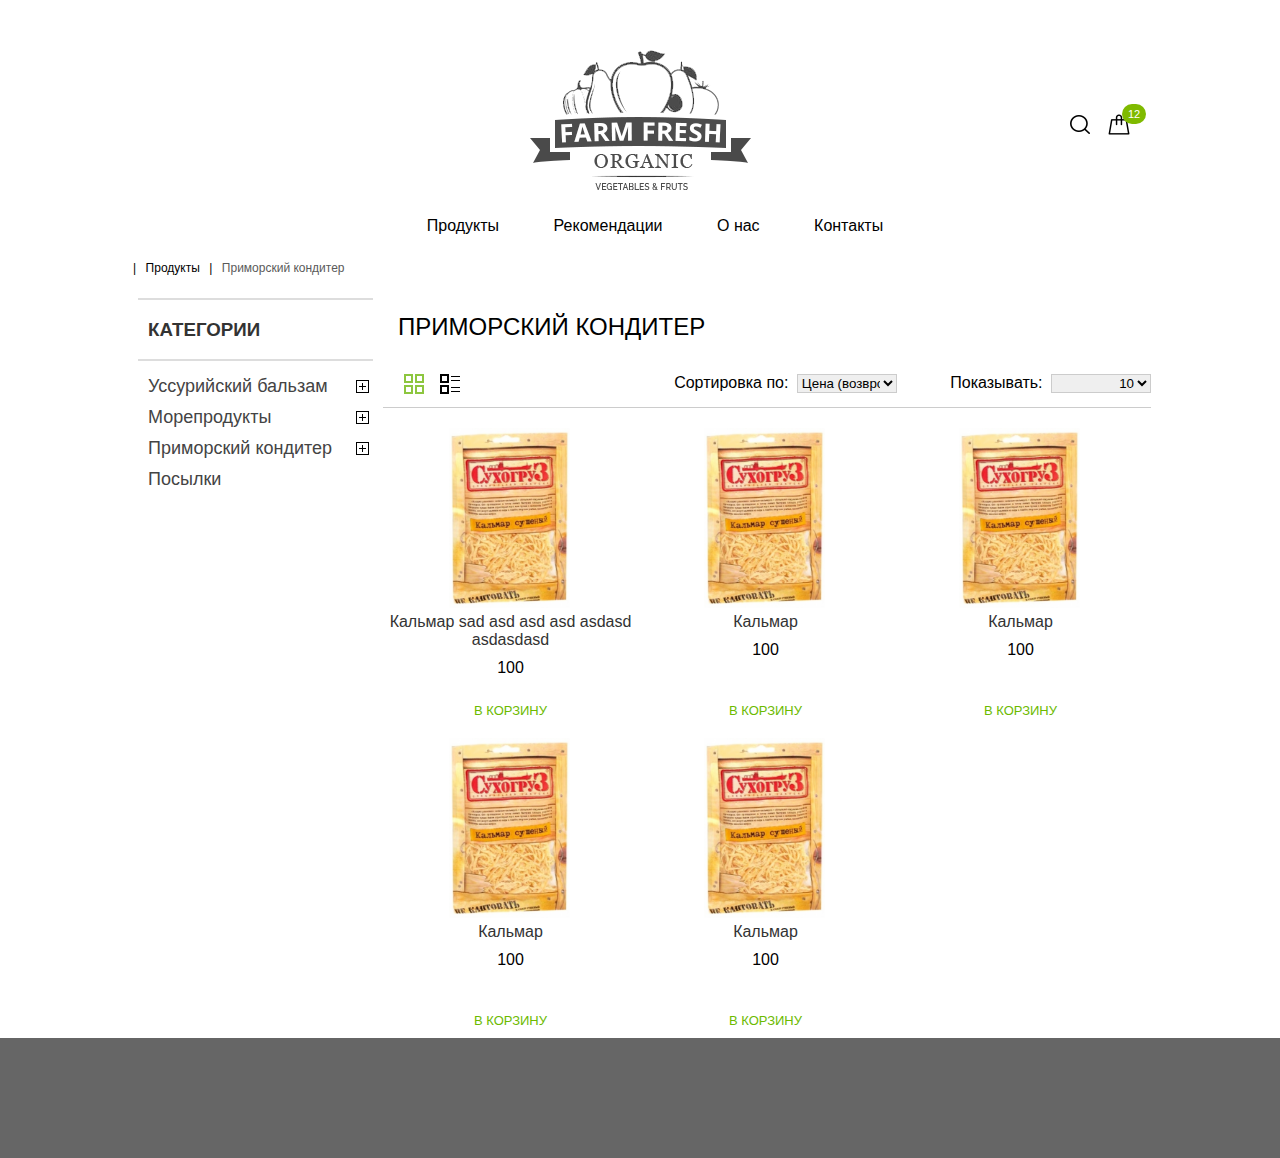
==== products.html @ 1d61df52 "products.html" ====
<!DOCTYPE html>
<html lang="en">
<head>
    <meta charset="UTF-8">
    <meta name="viewport" content="width=device-width, initial-scale=1.0">
    <meta http-equiv="X-UA-Compatible" content="ie=edge">
    <title>Document</title>
    <link rel="stylesheet" href="https://use.fontawesome.com/releases/v5.5.0/css/all.css" integrity="sha384-B4dIYHKNBt8Bc12p+WXckhzcICo0wtJAoU8YZTY5qE0Id1GSseTk6S+L3BlXeVIU" crossorigin="anonymous">
    <link rel="stylesheet" href="css/main.css" />
    <link rel="stylesheet" href="css/mobile.css" />
    <link rel="stylesheet" href="css/slider.css" />
    <link rel="stylesheet" href="css/hidden-fast-view.css">
    <script src="js/jquery.js"></script>
    <script src='js/ui.actions.js'></script>
    <script src='js/mobile.js'></script>
    <script src="js/slider.js"></script>
    <script src='js/catogorys.list.js'></script>
    <script src="js/change.view.style.js"></script>
    <script src="js/fast.product.view.js"></script>
    <script src="js/main.js"></script>
</head>
<body>
    <div id='hidden-fast-view'>
        <div id='product-info-wrapper'>
            <div class="top">
                <a id='close-hidden-fast-view'><i class="fas fa-times"></i></a>
            </div>
        </div>
    </div>
    <div class="container">
        <div class="row header">
            <div class="logo">
                <a href="#">
                    <img src='imgs/logo.jpg'/>
                </a>
            </div>
            <div class="top-btns">
                <ul>
                    <li>
                        <a href='#' id='open-search-btn' class='search-btn'></a>
                    </li>
                    <li>
                        <a href="#" class='card-btn'><b>12</b></a>
                    </li>
                </ul>

                <div id='search-form'>
                    <form>
                        <input  type='text'/>
                        <button id='search-submit-btn' title='поиск'></button>
                    </form>
                </div>
            </div>
        </div>
        <div class="row" id='top-menu'>
            <!--NAVBAR-->
            <div class='toggle-btn menu-toggle-btn' data-toggle='0'>

            </div>
            <nav id='top-menu'>
                <ul>
                    <li>
                        <a href="#" data-toggle='0' class='dropdown-link'>
                            Продукты
                        </a>
                        <ul>
                            <li><a href='products.html'>Алкоголь</a></li>
                            <li><a href='products.html'>Конфеты</a></li>
                            <li><a href='products.html'>Шоколад</a></li>
                            <li><a href='products.html'>Морепродукты</a></li>
                        </ul>
                    </li>
                    <li>
                        <a href="#">Рекомендации</a>
                    </li>
                    <li>
                        <a href="#">О нас</a>
                    </li>
                    <li>
                        <a href="#">Контакты</a>
                    </li>
                </ul>
            </nav>

            <!--NAVBAR-->
        </div>
        
    </div>
    <div class="row" id="top-static-menu">
        <!--NAVBAR-->
        <div class='toggle-btn menu-toggle-btn' data-toggle='0'></div>

        <nav>
            <ul>
                <li>
                    <a data-toggle='0' class='dropdown-link'>
                        Продукты
                    </a>
                    <ul>
                        <li><a href='products.html'>Алкоголь</a></li>
                        <li><a href='products.html'>Конфеты</a></li>
                        <li><a href='products.html'>Шоколад</a></li>
                        <li><a href='products.html'>Морепродукты</a></li>
                    </ul>
                </li>
                <li>
                    <a href="#">Рекомендации</a>
                </li>
                <li>
                    <a href="#">О нас</a>
                </li>
                <li>
                    <a href="#">Контакты</a>
                </li>
            </ul>
        </nav>
        <!--NAVBAR-->
    </div>

    <div class="container bg-lg">
        <div class="row">
            <div class="breadcrumbs">
                <ul>
                    <li><a href='index.html' title='на главную'><i class='fa fa-home'></i></a></li>
                    <li>|</li>
                    <li><a href='#'>Продукты</a></li>
                    <li>|</li>
                    <li><a href='#' class='active'>Приморский кондитер</a></li>
                </ul>
            </div>
        </div>
        <div class="row">
            <!--DESKTOP CATEGORYS-->
            <div class="col-lg-3 hidden-sm col-categorys">
                <div class="box-header">
                    <h3>
                        Категории
                    </h3>
                </div>
                <div class="box-list">
                    <ul class='root-list'>
                        <li>
                            <a href="#" class='dropdown-content'>Уссурийский бальзам<i class='dropdown-list-btn'></i></a>
                            <ul>
                                <li>
                                    <a href="#">Крепкий алкоголь</a>
                                </li>
                                <li>
                                    <a href="#">Слабый алкоголь</a>
                                </li>
                            </ul>
                        </li>
                        <li >
                            <a href="#" class='dropdown-content'>Морепродукты<i class='dropdown-list-btn'></i></a>
                            <ul>
                                <li>
                                    <a href="#">Кальмар</a>
                                </li>
                                <li>
                                    <a href="#">Морская капуста</a>
                                </li>
                            </ul>
                        </li>
                        <li>
                            <a href="#" class='dropdown-content'>Приморский кондитер<i class='dropdown-list-btn'></i></a>
                            <ul>
                                <li><a href="#">Конфеты</a></li>
                                <li><a href="#">Шоколад</a></li>
                            </ul>
                        </li>
                        <li><a href="#">Посылки</a></li>
                    </ul>
                </div>
            </div>
            <!--DESKTOP CATEGORYS-->

            <div class='col-lg-9 col-sm-12 products-content'>
                <!--ORDERS AND VIEW BTNS-->
                <div class="page-title">
                    <h2>Приморский кондитер</h2>
                </div>
                <div class="filter-and-view-options">
                    <div class="view-btns hidden-sm">
                        <ul>
                            <li>
                                <div class="btn btn-grid btn-active"></div>
                            </li>
                            <li>
                                <div class="btn btn-list"></div>
                            </li>
                        </ul>
                    </div>
                    <div class="order-page-btns">
                        <span>Сортировка по: </span>
                        <select>
                            <option>Цена (возвростание)</option>
                            <option>Цена (убывание)</option>
                        </select>
                        <span class='invisible'>#####</span>
                        <span>Показывать: </span>
                        <select name="per-on-page" id="per-on-page">
                            <option value="10">10</option>
                            <option value="15">15</option>
                            <option value="30">30</option>
                        </select>
                    </div>
                </div>
                <!--ORDERS AND VIEW BTNS-->

            <div class="line"></div>

            <!--PRODUCST LIST-->
            <div class='product-item col-lg-3 col-sm-12'>
                <div class="product-content">
                    <div class='product-image' style="background-image: url('imgs/test-products/1.png')">
                        <div class="hidden-block">
                            <ul>
                                <li>
                                    <a data-product-id='1' class='quick-view-btn' title='быстрый просмотр'></a>
                                </li>
                                <li>
                                    <a class='add-to-basket-btn' title='добавить в корзину'></a>
                                </li>
                            </ul>
                        </div>
                    </div>
                    <div class="product-title">
                        <a href="#" title='Кальмар'>
                            <h4>Кальмар sad asd asd asd asdasd asdasdasd</h4>
                        </a>
                    </div>
                    <div class="product-shor-description">
                            Lorem Ipsum - это текст-"рыба", часто используемый в печати и вэб-дизайне. 
                            Lorem Ipsum является стандартной "рыбой" для текстов на латинице с начала 
                            XVI века. В то время некий безымянный печатник создал большую коллекцию 
                            размеров и форм шрифтов, используя Lore
                    </div>
                    <div class="product-price">
                        100<i class="fas fa-ruble-sign"></i>
                    </div>
                    <div class="btn-add-to-card">
                        <div class="btn">В корзину</div>
                    </div>
                    <div class="btn-more-information">
                        <a href="#">Подробнее</a>
                    </div>
                </div>
            </div>
            <div class='product-item col-lg-3 col-sm-12'>
                <div class="product-content">
                    <div class='product-image' style="background-image: url('imgs/test-products/1.png')">
                        <div class="hidden-block"><ul>
                                <li>
                                    <a data-product-id='1' class='quick-view-btn' title='быстрый просмотр'></a>
                                </li>
                                <li>
                                    <a class='add-to-basket-btn' title='добавить в корзину'></a>
                                </li>
                            </ul>
                        </div>
                    </div>
                    <div class="product-title">
                        <a href="#" title='Кальмар'>
                            <h4>Кальмар</h4>
                        </a>
                    </div>
                    <div class="product-price">
                        100<i class="fas fa-ruble-sign"></i>
                    </div>

                    <div class="btn-add-to-card">
                        <div class="btn">В корзину</div>
                    </div>
                </div>
            </div>
            <div class='product-item col-lg-3 col-sm-12'>
                <div class="product-content">
                    <div class='product-image' style="background-image: url('imgs/test-products/1.png')">
                        <div class="hidden-block"><ul>
                                <li>
                                    <a data-product-id='1' class='quick-view-btn' title='быстрый просмотр'></a>
                                </li>
                                <li>
                                    <a class='add-to-basket-btn' title='добавить в корзину'></a>
                                </li>
                            </ul>
                        </div>
                    </div>
                    <div class="product-title">
                        <a href="#" title='Кальмар'>
                            <h4>Кальмар</h4>
                        </a>
                    </div>
                    <div class="product-price">
                        100<i class="fas fa-ruble-sign"></i>
                    </div>

                    <div class="btn-add-to-card">
                        <div class="btn">В корзину</div>
                    </div>
                </div>
            </div>
            <div class='product-item col-lg-3 col-sm-12'>
                <div class="product-content">
                    <div class='product-image' style="background-image: url('imgs/test-products/1.png')">
                        <div class="hidden-block"><ul>
                                <li>
                                    <a data-product-id='1' class='quick-view-btn' title='быстрый просмотр'></a>
                                </li>
                                <li>
                                    <a class='add-to-basket-btn' title='добавить в корзину'></a>
                                </li>
                            </ul>
                        </div>
                    </div>
                    <div class="product-title">
                        <a href="#" title='Кальмар'>
                            <h4>Кальмар</h4>
                        </a>
                    </div>
                    <div class="product-price">
                        100<i class="fas fa-ruble-sign"></i>
                    </div>

                    <div class="btn-add-to-card">
                        <div class="btn">В корзину</div>
                    </div>
                </div>
            </div>
            <div class='product-item col-lg-3 col-sm-12'>
                <div class="product-content">
                    <div class='product-image' style="background-image: url('imgs/test-products/1.png')">
                        <div class="hidden-block"><ul>
                                <li>
                                    <a data-product-id='1' class='quick-view-btn' title='быстрый просмотр'></a>
                                </li>
                                <li>
                                    <a class='add-to-basket-btn' title='добавить в корзину'></a>
                                </li>
                            </ul>
                        </div>
                    </div>
                    <div class="product-title">
                        <a href="#" title='Кальмар'>
                            <h4>Кальмар</h4>
                        </a>
                    </div>
                    <div class="product-price">
                        100<i class="fas fa-ruble-sign"></i>
                    </div>

                    <div class="btn-add-to-card">
                        <div class="btn">В корзину</div>
                    </div>
                </div>
            </div>
            
                <!--PRODUCTS LIST-->

            </div>
            
    </div>

        <!--MOBILE CATEGORYS-->
    <div class="row hidden-lg">
        <div class="col-sm-12 mobile-categorys">
            <div class="box-header">
                <h3>
                    Категории
                    <i class='fa fa-angle-down'></i>
                </h3>
            </div>
            <div class="box-list">
                <ul class='root-list'>
                    <li>
                        <a href="#" class='dropdown-content'>Уссурийский бальзам<i class='dropdown-list-btn'></i></a>
                        <ul>
                            <li>
                                <a href="#">Крепкий алкоголь</a>
                            </li>
                            <li>
                                <a href="#">Слабый алкоголь</a>
                            </li>
                        </ul>
                    </li>
                    <li >
                        <a href="#" class='dropdown-content'>Морепродукты<i class='dropdown-list-btn'></i></a>
                        <ul>
                            <li>
                                <a href="#">Кальмар</a>
                            </li>
                            <li>
                                <a href="#">Морская капуста</a>
                            </li>
                        </ul>
                    </li>
                    <li>
                        <a href="#" class='dropdown-content'>Приморский кондитер<i class='dropdown-list-btn'></i></a>
                        <ul>
                            <li><a href="#">Конфеты</a></li>
                            <li><a href="#">Шоколад</a></li>
                        </ul>
                    </li>
                    <li><a href="#">Посылки</a></li>
                </ul>
            </div>
        </div>
    </div>
        <!--MOBILE CATEGORYS-->
</div>
<div class="container bg-footer" id='footer'>
        <div class="row">

        </div>
    </div>
</body>
</html>
---- css/main.css ----
/**CUSTOM**/
body,html {
    padding: 0;
    margin: 0;
    font-family: 'Franklin Gothic Medium', 'Arial Narrow', Arial, sans-serif
}

a {
    cursor: pointer !important;
}

.content {
    min-height: 1200px;
}

.header {
    min-height: 120px;
}

.top-btns ul{
    padding: 0px;
    margin: 0px;
}

.top-btns ul li {
    padding: 0px;
    margin: 0px;
    display: inline-block;
    margin-left: 10px;
}

.top-btns ul li a{
    display: block;
    width: 25px;
    height: 25px;
    padding: 0px;
    border: 0px;
    cursor: pointer;
    position: relative;
    float: right;
}

.top-btns{
    float: right;
    padding-right: 20px;
    position: relative;
    text-align: right;
    width: 100px;
}

.logo{
    position: relative;
}

.search-btn {
    background: url('../imgs/nav-icon.png') no-repeat ;
    background-position-y: -93px;
    transition: background-position linear 200ms;
}

.search-btn:hover {
    background-position-y: -142px;
}

.card-btn{
    background: url('../imgs/nav-icon.png') no-repeat;
    background-position-y: -281px;
    transition: background-position linear 200ms;
    top: 0px;
    z-index: 8;
}

.card-btn:hover{
    background-position-y: -345px;
}

.card-btn b {
    color: #fff;
    display: block;
    padding: 4px 6px 4px 6px;
    border-radius: 20px;
    font-weight: normal;
    font-size: 11px;
    background: #7fba00;
    position: absolute;
    top: -10px;
    left: 15px;
}

#search-form {
    background: #999;
    padding: 10px;
    border-radius: 10px;
    height: 35px;
    display: none;
    padding-bottom: 0px;
}

.top-slider {
    min-height: 200px;
    background: #EEE;
}


.footer{
    height: 200px;
    background: #EEE;
    color: #333;
}

#search-form input[type='text']{
    color: #fff;
    background: #999;
    outline: none;
    border: 0px;
    float: left;
    font-size: 18px;
    margin: 0px;
}

#search-form button {
    background: #999;
    border: none;
    border-left: 1px solid #fff;
    height: 28px;
    outline: none;
    margin: 0px;
    background: url('../imgs/nav-icon.png') no-repeat;
    background-position-y: -396px;
    background-position-x: center;
    cursor: pointer;
}

#search-form button:hover {
    background-position-y: -142px;
}
#top-menu {
    background: rgba(255, 255, 255, 0.5);
}

#top-menu a{
    text-decoration: none;
}

#top-static-menu {
    background: rgba(255, 255, 255, 0.8);
    display: none;
    top: 0px;
    position: fixed;
    z-index: 1000;
    width: 100%;
    max-height: 100%;
}

#top-static-menu a {
    text-decoration: none;
}

.bg-lg {
    min-height: 300px;
}

.bg-sea {
    min-height: 400px;
    background: #d1eaf0;
}

.bg-forest {
    background: #cdf2a1;
    min-height: 400px;
}

.bg-posts {
    background: #EEE;
    min-height: 400px;
}

.bg-footer {
    background: #666;
    min-height: 120px;
}

@media (min-width: 800px){
    .toggle-btn {
        display: none;
    }

    #search-form{
        position: relative;
        z-index: 10;
        overflow: hidden;
        float: right;
        top: 0px;
        width: 300px;
    }

    #search-form input[type='text']{
        width: 87%;
    }

    #search-form button {
        width: 12%;
    }

    nav ul li ul {
        width: 170px;
        height: 0px;
        overflow: hidden;
        position: absolute;
        border-radius: 5px;
        background: rgba(30, 30, 30, 0.5);
        text-align: left;
        z-index: 1000;
    }

    nav ul li ul a{
        color: #fff;
        transition: color linear 100ms;
    }
    nav ul li ul a:hover{
        background: none;
        color: #bbb;
    }
    
    nav li:hover ul{
        height: auto;
        padding: 20px 0px; 
        margin: 0px;
    }
    
    .header{
        padding-top: 50px;
    }
    
    .logo{
        width: 100%;
        text-align: center;
        position: relative;
        margin: 0px auto;
    }
    
    .top-btns{
        margin-top: -80px;
    }

    nav{
        display: block;
        width: 100%;
        text-align: center;
    }
    
    nav ul li {
        display: inline-block;
        margin-right: 10px;
    }
    
    nav ul li a {
        color: #000;
        display: block;
        border-radius: 20px;
        padding: 7px;
        padding-left: 20px;
        padding-right: 20px;
        transition: background linear 200ms;
        transition: color linear 200ms;
    }

    nav ul li a:hover {
        text-decoration: none;
        background: #6cba00;
        color: #fff;
    }

    .toggle-btn {
        display: none;
    }
}

@media (max-width: 800px){
    .toggle-btn {
        display: block;
    }
    #search-form{
        width: 90%;
        float: right;
        top: 0px;
        margin: 0px;
    }
    #search-form input[type='text']{
        width: 87%;
    }
    #search-form button {
        width: 10%;
    }
    .toggle-btn {
        display: block;
        width: 40px;
        height: 40px;
        cursor: pointer;
        background: url('../imgs/toggle-menu.png') no-repeat;
        background-size: 100% 100%;
    }
    .header{
        padding-top: 10px;
    }
    .top-btns {
        position: relative;
        width: 100%;
        margin-top: -180px;
    }
    .top-btns ul{
        float: right;
    }
    .logo {
        position: relative;
        width: 100%;
        text-align: center;
        padding-top: 40px;
    }
    
    nav {
        display: none;
        width: 100%;
    }
    
    nav ul {
        padding: 0px;
        margin: 0px;
        background: #999;
    }
    
    nav ul a {
        color: #fff;
        transition: color linear 200ms;
    }
    nav ul a:hover {
        color: #EEE;
        text-decoration: none;
    }
    nav ul li {
        padding: 10px;
    }
    nav ul li ul {
        margin-top: 10px;
        padding: 10px;
        display: none;
        background: #bbb;
    }
    nav ul li ul li {
        padding: 10px;
        margin: 0px;
        display: block;
        width: 100%;
    }
    nav ul li {
        display: block;
        widows: 100%;
    }
}
/**CUSTOM**/

/**PRODUCTS**/
.breadcrumbs{
    margin-bottom: 10px;
    float: left;
}
.breadcrumbs ul {
    padding: 0 0;
    margin: 0 0;
    float: left;
}

.breadcrumbs ul li {
    list-style: none;
    display: inline;
    margin-right: 5px;
    font-size: 12px;
}

.breadcrumbs ul li a{
    color: #000;
    text-decoration: none;
    transition: color linear 200ms;
}

.breadcrumbs ul li a:hover {
    color: #6cba00;
    text-decoration: underline;
}

.breadcrumbs ul li .active {
    color: rgb(90, 90, 90);
}

.breadcrumbs ul li .active:hover {
    color: rgb(90, 90, 90);
    text-decoration: none;  
}


.col-categorys{
    min-height: 300px;
}

.col-categorys .box-header {
    text-transform: uppercase;
    border-top: 2px solid #ddd;
    border-bottom: 2px solid #ddd;
}

.col-categorys .box-header {
    padding:0px 10px;
    margin: 10px 10px;
    color: #333;
}

.box-list ul {
    display: block;
    float: left;
    margin: 0;
    padding: 0px 10px;
}

.box-list ul li {
    list-style: none;
    display: block;
    float: left;
    width: 100%;
}

.box-list ul li a {
    display: block;
    text-decoration: none;
    color: #444;
    transition: color linear 200ms;
    font-size: 18px;
    width: 100%;
    padding: 5px 10px;
}

.box-list ul li a:hover {
    color: #6cba00;
}

.box-list ul ul {
    display: none;
}

.box-list ul li a .dropdown-list-btn {
    position: relative;
    display: block;
    background: url('../imgs/sprite.png') right top no-repeat;
    width: 25px;
    height: 25px;
    float: right;
    margin-right: 10px;
    margin-top: -2px;
    background-position-x: -40px;
    background-position-y: -65px;
    transition: background-position-y linear 200ms;
}

.box-list ul li a .open {
    background-position-y: -95px;
}

.mobile-categorys .box-header{
    width: 100%;
}

.mobile-categorys .box-header h3 {
    text-transform: uppercase;
    color: #444;
    padding: 15px 20px;
    border-bottom: 2px solid #ccc;
    border-top: 2px solid #ccc;
    cursor: pointer;
}

.mobile-categorys .box-header h3 i {
    float: right;
    margin-top: 4px;
}

.mobile-categorys .box-list {
    display: none;
}

.page-title {
    float: left;
    width: 100%;
}

.page-title h2 {
    padding: 0;
    margin: 0;
    padding-top: 25px;
    font-weight: normal;
    padding-left: 15px;
    text-transform: uppercase;
}

.products-content {
    min-height: 300px;
    /* background: #ccc; */
}

.filter-and-view-options {
    width: 100%;
    float: left;
    /* border: 1px solid #ccc; */
}

.view-btns {
    float: left;
    padding-left: 15px;
    padding-top: 30px;
}

.view-btns ul {
    margin: 0;
    padding: 0;
}

.view-btns ul li {
    list-style: none;
    float: left;
    margin-right: 15px;
}

.view-btns ul li .btn {
    width: 26px;
    height: 26px;
    background: #ccc;
    float: left;
    cursor: pointer;
}

.view-btns ul li .btn-grid {
    background: url('../imgs/sprite.png') no-repeat;
    background-position-y: -30px;
    transition: background-position linear 200ms;
}

.view-btns ul li .btn-active {
    background-position-y: 0px !important;
}

.view-btns ul li .btn-grid:hover {
    background-position-y: 0px;
}

.view-btns ul li .btn-list {
    background: url('../imgs/sprite.png') no-repeat;
    background-position-y: -30px;
    background-position-x: -42px;
    transition: background-position linear 200ms;
}


.view-btns ul li .btn-list:hover {
    background-position-y: 0px;
}


.order-page-btns {
    float: right;
}

.order-page-btns {
    padding-top: 33px;
}

.order-page-btns select { 
    width: 100px;
    border: 1px solid #ccc;
    margin-left: 4px;
    outline: #6cba00;
}


.order-page-btns option {
    text-align: right;
}

.invisible {
    opacity: 0;
}

.product-item .product-content{
    width: 96%;
    margin: 2%;
    min-height: 300px;
    /* background: #ccc; */
}
.line {
    margin: 10px 0px;
    width: 100%;
    float: left;
    border-bottom: 1px solid #ccc;
}
.product-item {
    float: left;
    position: relative;
}

.product-item .product-image {
    width: 96%;
    float: left;
    margin: 2%;
    background: #fff;
    min-height: 180px;
    background-position: center;
    background-repeat: no-repeat;
    background-size: auto 100%;
    position: relative;
}

.hidden-block {
    position: relative;
    min-width: 100%;
    min-height: 180px;
    display: none;
    cursor: pointer;
}

.hidden-block:hover {
    display: block;
}

.product-image:hover .hidden-block {
    display: block;
}
.product-item a {
    text-decoration: none;
    color: #333;
}
.product-item h4 {
    padding: 10px 0px;
    margin: 0;
    width: 100%;
    text-align: center;
    font-weight: normal;
}

.product-item .product-price{
    float: left;
    width: 100%;
    text-align: center;
}

.product-item .btn-add-to-card {
    color: #fff;
    width: 100%;
    float: left;
    position: absolute;
    bottom: 0;
    left: 0;
}

.product-item .btn-add-to-card .btn {
    width: 100px;
    text-align: center;
    color: #6cba00;
    margin: 0px auto;
    font-size: 13px;
    margin-top: 15px;
    padding: 10px 5px;
    border-radius: 20px;
    cursor: pointer;
    transition: background linear 200ms;
    transition: color linear 200ms;
    text-transform: uppercase;
}

.product-item .btn-add-to-card .btn:hover {
    /* background: #cdf2a1; */
    background:  #6cba00;
    color:#fff;
}

.product-item .product-shor-description {
    display: none;
}

.product-item .btn-more-information {
    display: none;
}

@media(min-width: 800px){
    .list-style {
        float: left;
        width: 100% !important;
        height: 300px;
    }
    
    .list-style h4 {
        text-align: left;
    }
    
    .list-style .btn-add-to-card {
        width: 120px;
        float: right;
        position: static;
        bottom: auto;
    }

    .list-style .product-shor-description {
        display: block;
    }
    
    .list-style .product-price {
        width: 400px;
        float: right;
        text-align: right;
        margin-top: 20px;
        margin-right: 25px;
    }
    .list-style .product-image {
        width: 200px;
        float: left;
    }
    .list-style .hidden-block ul{
        margin-left: 60px;
    }
    .list-style .btn-more-information{
        display: block;
        width: 120px;
        float: right;
    }
    .list-style .btn-more-information a {
        display: block;
        float: left;
        margin-top: 15px;
        margin-right: 45px;
        width: 100px;
        height: 15px;
        padding: 10px;
        text-align: center;
        text-transform: uppercase;
        color: #1a5688;
        font-size: 13px;
        transition: background linear 200ms;
        transition: color linear 200ms;
        border-radius: 20px;
    }

    .list-style .btn-more-information a:hover{
        background: #1a5688;
        color: #fff;
    }
}


@media(max-width: 800px){
    .invisible{
        display: none;
    }
    .filter-and-view-options {
        width: 100%;
        float: right;
        padding: 0px;
        margin: 15px 0px;
        border-top: 1px solid #ccc;
    }
    .order-page-btns select { 
        width: 60px;
        border: 1px solid #ccc;
        margin-right: 4px;
    }
    .hidden-block{
        display: none !important;
    }
}

.hidden-block ul {
    display: block;
    position: absolute;
    width: 84px;
    height: 30px;
    margin: 0px;
    padding: 0px;
    margin: 74px 78px;
}

.hidden-block ul li {
    display: block;
    float: left;
    list-style: none;
    width: 40px;
    height: 30px;
}
.hidden-block ul li:first-child a {
    border-top-left-radius: 15px;
    border-bottom-left-radius: 15px;
}

.hidden-block ul li:last-child a {
    border-top-right-radius: 15px;
    border-bottom-right-radius: 15px;
}

.hidden-block ul li a {
    display: block;
    background: #fff;
    float: left;
    width: 40px;
    height: 30px;
}

.hidden-block .quick-view-btn {
    background:#fff url('../imgs/icons.png') no-repeat;
    background-position-y: -82px;
    background-position-x: 10px;
    transition: background linear 200ms;
}

.hidden-block .quick-view-btn:hover {
    background-color: #7fba00;
    background-position-y: -52px;
}

.hidden-block .add-to-basket-btn {
    background:#fff url('../imgs/icons.png') no-repeat;
    background-position-y: -22px;
    background-position-x: 10px;
    transition: background linear 200ms;
}

.hidden-block .add-to-basket-btn:hover {
    background-color: #7fba00;
    background-position-y: 8px;
}

/**PRODUCTS**/
---- css/mobile.css ----
.test-height-50 {
    min-height: 50px;
}
@media(max-width: 800px){
    .hidden-sm {
        display: none;
    }
    .show-sm {
        display: block;
    }
    .row {
        float: left;
        width: 100%;
    }
    .col-sm-1{
        float: left;
        width: 8.3%;
    }
    .col-sm-2{
        float: left;
        width: 16.6%;
    }
    .col-sm-3{
        float: left;
        width: 25%;
    }
    .col-sm-4{
        float: left;
        width: 33.3%;
    }
    .col-sm-5{

        float: left;
        width: 41.6%;
    }
    .col-sm-6{
        float: left;
        width: 50%;
    }
    .col-sm-7{
        float: left;
        width: 58.3%;
    }
    .col-sm-8{
        float: left;
        width: 66.6%;
    }
    .col-sm-9{
        float: left;
        width: 74.9%;
    }
    .col-sm-10{
        float: left;
        width: 83.2%;
    }
    .col-sm-11{
        float: left;
        width: 91.7%;
    }
    .col-sm-12{
        float: left;
        width: 100%;
    }
}

@media(min-width: 800px){
    .hidden-lg {
        display: none;
    }
    .show-lg {
        display: block;
    }
    .container {
        min-width: 100%;
        float: left;
    }

    .container .row{
        min-width: 1024px;
        margin: 0 auto;
        max-width: 1024px;
        min-height: 30px;
    }

    .col-lg-1 {
        float: left;
        width: 85px;
    }

    .col-lg-2{
        float: left;
        width: 170px;
    }

    .col-lg-3 {
        float: left;
        width: 255px;
    }

    .col-lg-4 {
        float: left;
        width: 340px;
    }

    .col-lg-5{
        float:left;
        width: 425px;
    }

    .col-lg-6{
        float: left;
        width: 512px;
    }

    .col-lg-7 {
        float: left;
        width: 597px;
    }

    .col-lg-8 {
        float: left;
        width: 683px;
    }

    .col-lg-9 {
        float: left;
        width: 768px;
    }

    .col-lg-10 {
        float: left;
        width: 853px;
    }

    .col-lg-11 {
        float: left;
        width: 939px;
    }

    .col-lg-12 {
        float: left;
        width: 1024px;
    }
}
---- css/slider.css ----
.slider {
    height: 300px;
    width:100%;
    border: 1px solid #ccc;
    overflow-x: hidden;
    overflow-y: hidden;
}

.slider .slider-content {
    float: left;
}

.slider .slide {
    position: relative;
    height: 300px;
    float: left;
}

.bg-1 {
    background: red;
}

.bg-2 {
    background: green;
}

.bg-3 {
    background: blue;
}

.slider .arrow {
    width: 50px;
    position: absolute;
    height: 300px;
    z-index: 10;
    background: rgba(140, 140, 140, 0.7);
    opacity: 0;
    transition: opacity linear 200ms;
    cursor: pointer;
}
.slider .arrow:hover {
    opacity: 1;
}
.slider .arrow-left {
    float: left;
    background: rgba(140, 140, 140, 0.3) url('../imgs/arrow-left.png') no-repeat center;
    background-size: 30px 30px;
}
.slider .arrow-right {
    background: rgba(140, 140, 140, 0.3) url('../imgs/arrow-right.png') no-repeat center;
    background-size: 30px 30px;
}

.slider .points {
    width: 60px;
    height: 20px;
    padding: 5px;
    margin: 0px auto;
    display: block;
}

.slider .points .point {
    display: inline-block;
    margin-right: 5px;
}

.slider .points .point a{
    display: block;
    float: left;
    width: 15px;
    height: 15px;
    background: #000;
    border-radius: 10px;
    cursor: pointer;
    opacity: 1;
    transition: opacity linear 200ms;
}
.slider .points .active-point a {
    opacity: 0.6 !important;
}
.slider .points .point a:hover {
    opacity: 0.6;
}

.slider-paginator {
    position: absolute;
    height: 30px;
    margin-top: 270px;
}

@media (min-width: 800px){
    .slider .arrow-right{
        margin-left: 974px;
    }
    .slider-paginator {
        width: 1024px;
    }
}

@media (max-width: 800px){
    .slider .arrow-right{
        float: right;
        right: 0px;
    }
    .slider-paginator{
        width: 100%;
    }
}
---- css/hidden-fast-view.css ----
@media(max-width: 800px){
    #hidden-fast-view {
        display: none !important;
    }
}

#hidden-fast-view {
    display: none;
    position: fixed;
    width: 100%;
    min-height: 100%;
    background: rgba(90, 90, 90, 0.4);
    top: 0px;
    left: 0px;
    z-index: 1000;
    padding-top: 25%;
}

#product-info-wrapper {
    background: #fff;
    width: 1024px;
    height: 600px;
    margin: 0 auto;
    margin-top: -300px;
}

#product-info-wrapper .top {
    text-align: right;
    padding-right: 5px;
    padding-top: 5px;
}
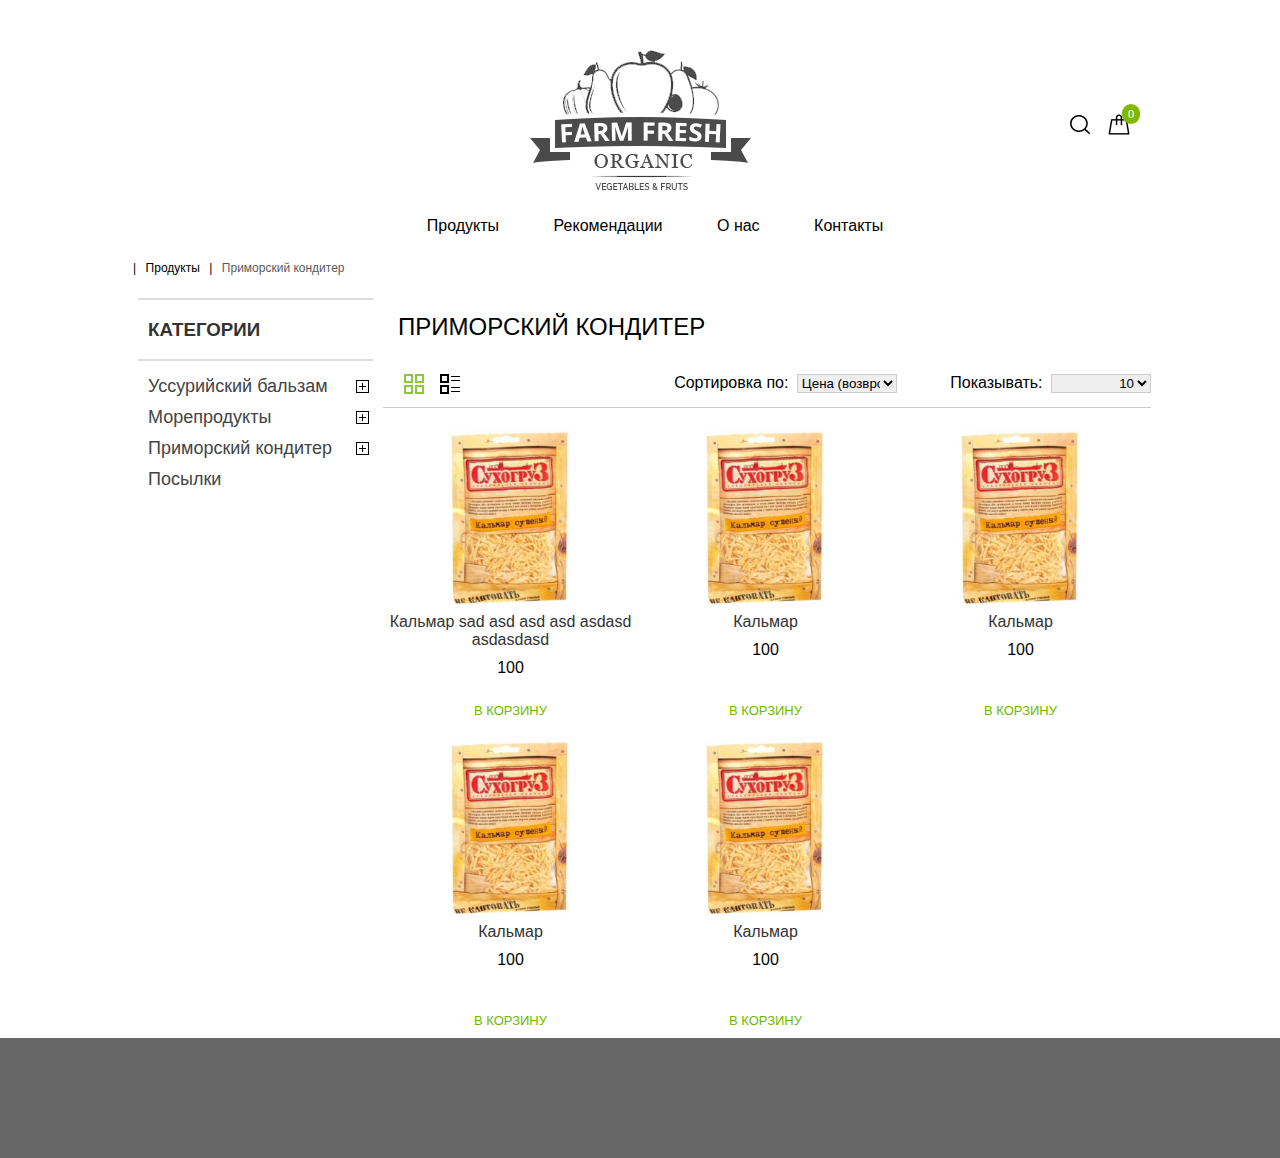
==== commit 5e256dc9: "card.js" ====
--- a/products.html
+++ b/products.html
@@ -17,6 +17,7 @@
     <script src='js/catogorys.list.js'></script>
     <script src="js/change.view.style.js"></script>
     <script src="js/fast.product.view.js"></script>
+    <script src="js/card.js"></script>
     <script src="js/main.js"></script>
 </head>
 <body>
@@ -254,7 +255,7 @@
                                     <a data-product-id='1' class='quick-view-btn' title='быстрый просмотр'></a>
                                 </li>
                                 <li>
-                                    <a class='add-to-basket-btn' title='добавить в корзину'></a>
+                                    <a class='add-to-basket-btn' onclick="card.addToCard(1)" title='добавить в корзину'></a>
                                 </li>
                             </ul>
                         </div>
@@ -269,7 +270,7 @@
                     </div>
 
                     <div class="btn-add-to-card">
-                        <div class="btn">В корзину</div>
+                        <div class="btn" onclick="card.addToCard(1)">В корзину</div>
                     </div>
                 </div>
             </div>
@@ -281,7 +282,7 @@
                                     <a data-product-id='1' class='quick-view-btn' title='быстрый просмотр'></a>
                                 </li>
                                 <li>
-                                    <a class='add-to-basket-btn' title='добавить в корзину'></a>
+                                    <a class='add-to-basket-btn' onclick="card.addToCard(1)" title='добавить в корзину'></a>
                                 </li>
                             </ul>
                         </div>
@@ -296,7 +297,7 @@
                     </div>
 
                     <div class="btn-add-to-card">
-                        <div class="btn">В корзину</div>
+                        <div class="btn" onclick="card.addToCard(1)">В корзину</div>
                     </div>
                 </div>
             </div>
@@ -308,7 +309,7 @@
                                     <a data-product-id='1' class='quick-view-btn' title='быстрый просмотр'></a>
                                 </li>
                                 <li>
-                                    <a class='add-to-basket-btn' title='добавить в корзину'></a>
+                                    <a class='add-to-basket-btn' onclick="card.addToCard(1)" title='добавить в корзину'></a>
                                 </li>
                             </ul>
                         </div>
@@ -323,7 +324,7 @@
                     </div>
 
                     <div class="btn-add-to-card">
-                        <div class="btn">В корзину</div>
+                        <div class="btn" onclick="card.addToCard(1)">В корзину</div>
                     </div>
                 </div>
             </div>
@@ -335,7 +336,7 @@
                                     <a data-product-id='1' class='quick-view-btn' title='быстрый просмотр'></a>
                                 </li>
                                 <li>
-                                    <a class='add-to-basket-btn' title='добавить в корзину'></a>
+                                    <a class='add-to-basket-btn' onclick="card.addToCard(1)" title='добавить в корзину'></a>
                                 </li>
                             </ul>
                         </div>
@@ -350,7 +351,7 @@
                     </div>
 
                     <div class="btn-add-to-card">
-                        <div class="btn">В корзину</div>
+                        <div class="btn" onclick="card.addToCard(1)">В корзину</div>
                     </div>
                 </div>
             </div>
